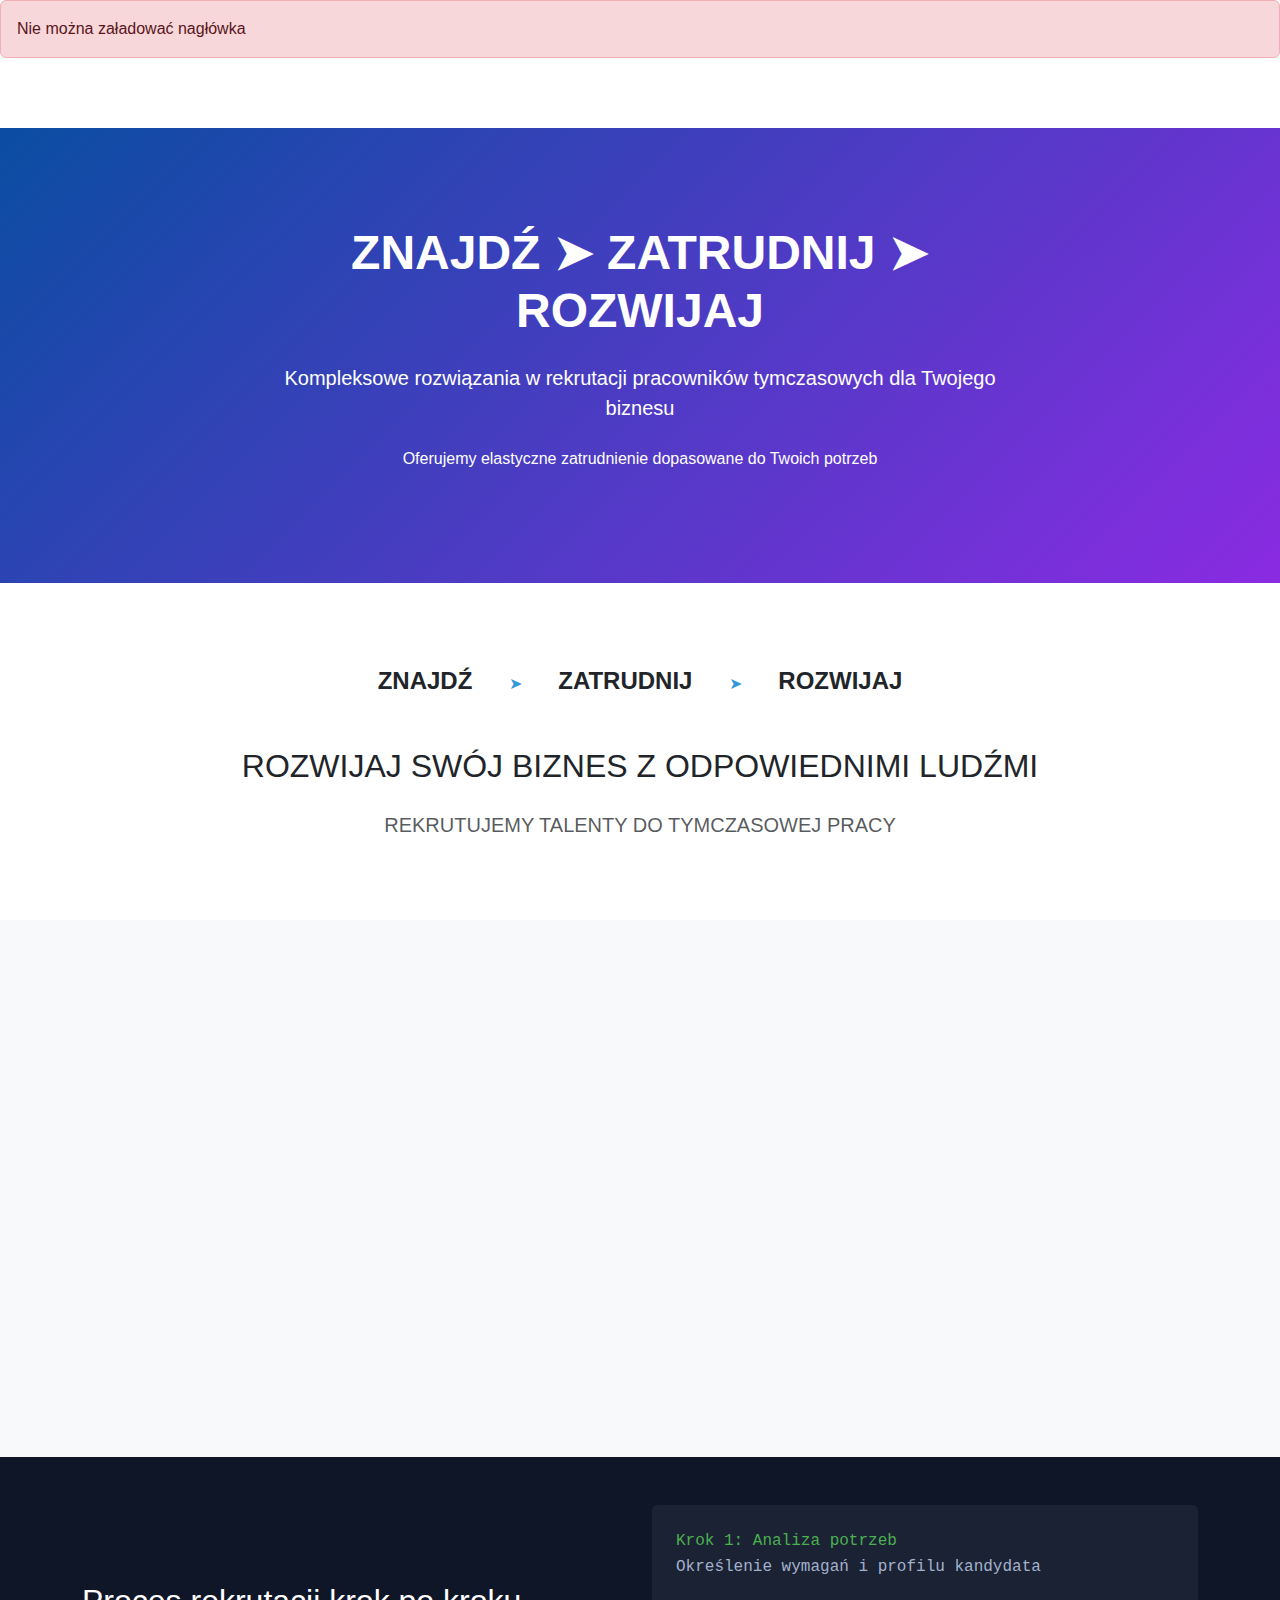
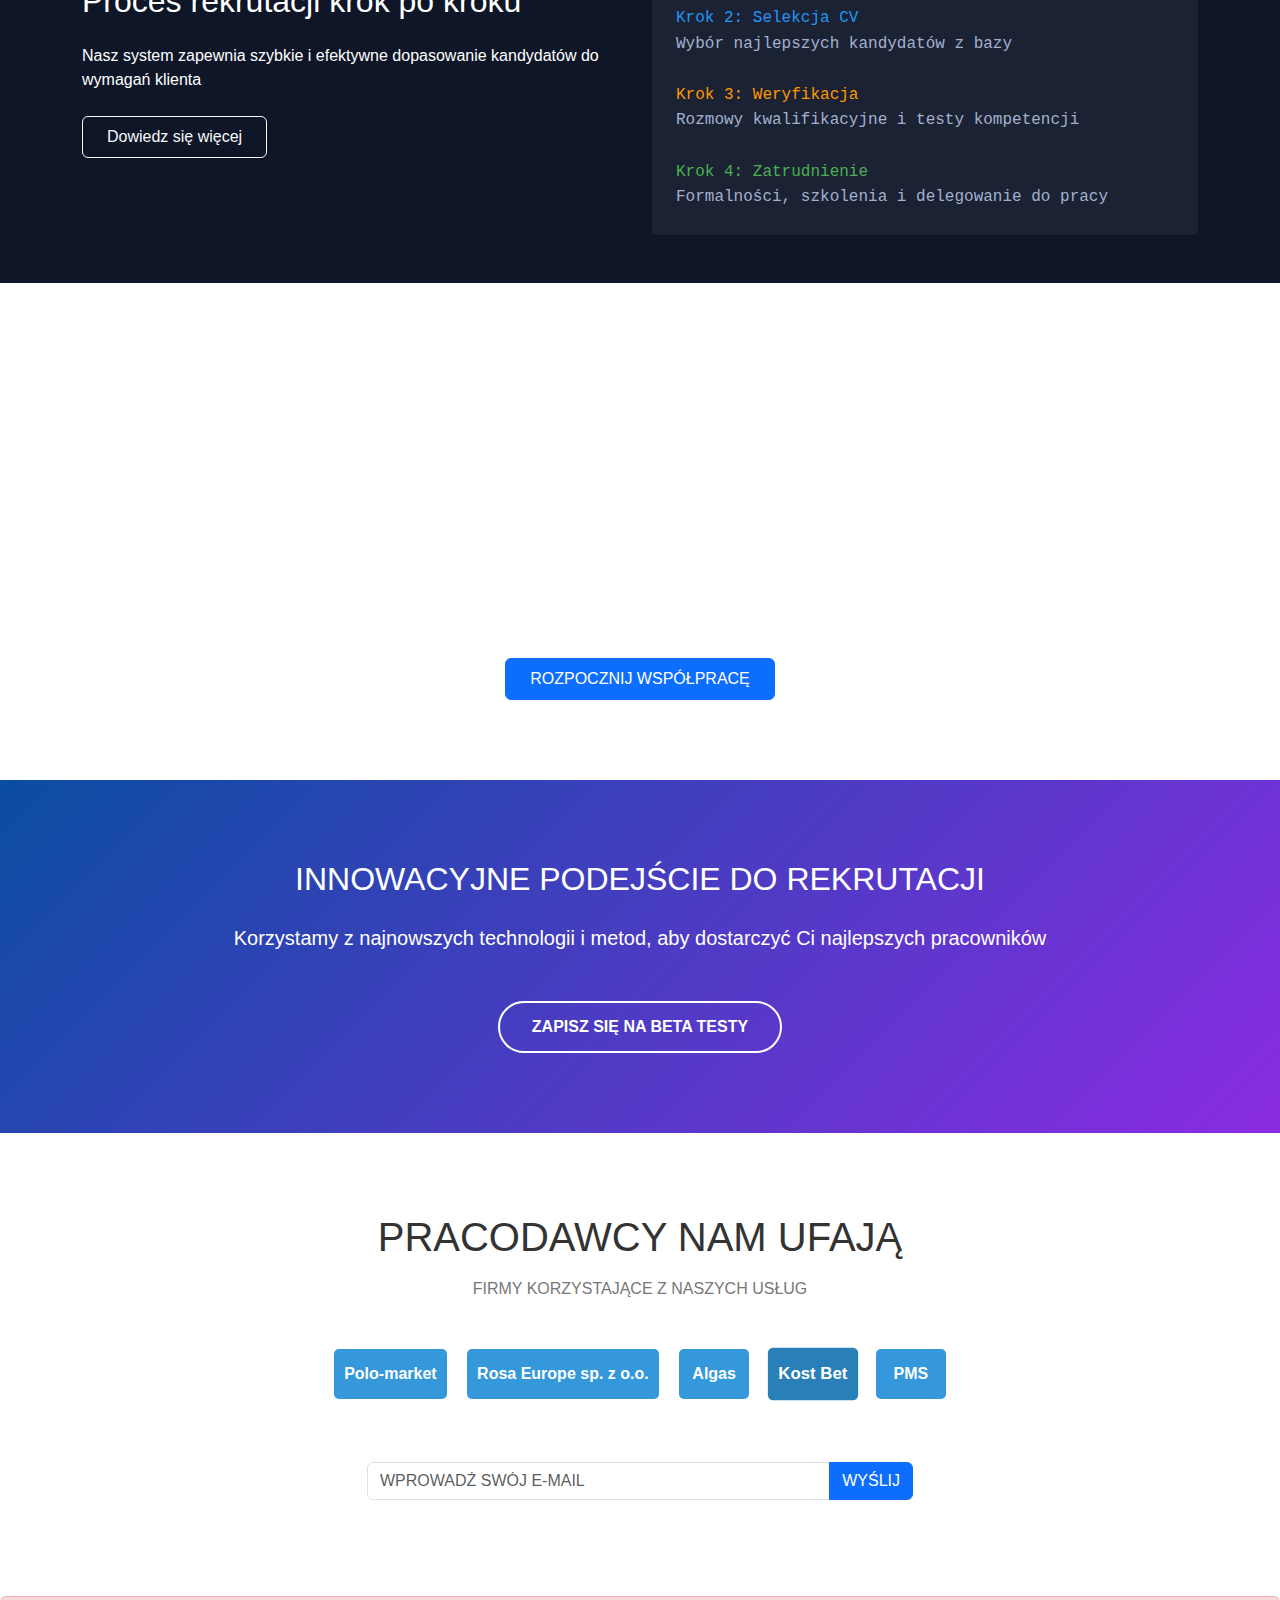
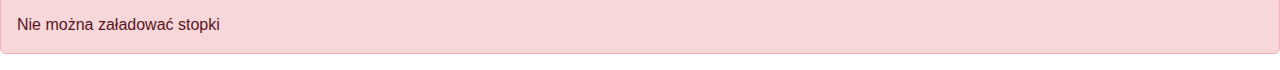
==== pages/index.html @ 502445dd "style changes" ====
<!DOCTYPE html>
<html lang="pl">
<head>
    <meta charset="UTF-8">
    <meta name="viewport" content="width=device-width, initial-scale=1.0">
    <title>JobFlex - Agencja Pracy Tymczasowej</title>
    <link href="https://cdnjs.cloudflare.com/ajax/libs/bootstrap/5.3.0/css/bootstrap.min.css" rel="stylesheet">
    <link rel="stylesheet" href="https://cdnjs.cloudflare.com/ajax/libs/font-awesome/6.4.0/css/all.min.css">
    <link rel="stylesheet" href="../assets/css/main.css">
    <link rel="stylesheet" href="../assets/css/navbar.css">
    <link rel="stylesheet" href="../assets/css/responsive.css">
</head>
<body>
<!-- Navbar - wczytywany z includes/header.html via JavaScript -->
<div id="header-placeholder"></div>

<!-- Hero Section -->
<section class="hero-section">
    <div class="hero-graphics">
        <!-- Graphics elements would be placed here -->
    </div>
    <div class="container hero-content">
        <div class="row justify-content-center">
            <div class="col-lg-8 text-center">
                <h1 class="hero-title" data-translate="hero_tytul">ZNAJDŹ ➤ ZATRUDNIJ ➤ ROZWIJAJ</h1>
                <p class="lead mb-4" data-translate="hero_opis_1">Kompleksowe rozwiązania w rekrutacji pracowników tymczasowych dla Twojego biznesu</p>
                <p data-translate="hero_opis_2">Oferujemy elastyczne zatrudnienie dopasowane do Twoich potrzeb</p>
            </div>
        </div>
    </div>
</section>

<!-- Process Section -->
<section class="process-section">
    <div class="container">
        <div class="process-steps">
            <span class="process-step" data-translate="process_znajdz">ZNAJDŹ</span>
            <span class="process-arrow">➤</span>
            <span class="process-step" data-translate="process_zatrudnij">ZATRUDNIJ</span>
            <span class="process-arrow">➤</span>
            <span class="process-step" data-translate="process_rozwijaj">ROZWIJAJ</span>
        </div>
        <h2 class="mt-5 mb-4" data-translate="process_tytul">ROZWIJAJ SWÓJ BIZNES Z ODPOWIEDNIMI LUDŹMI</h2>
        <p class="lead text-muted mb-0" data-translate="process_opis">REKRUTUJEMY TALENTY DO TYMCZASOWEJ PRACY</p>
    </div>
</section>

<!-- Services Section -->
<section class="services-section">
    <div class="container">
        <div class="row">
            <div class="col-md-4">
                <div class="service-card">
                    <div class="service-icon">
                        <i class="fas fa-search"></i>
                    </div>
                    <h3 class="service-title" data-translate="services_znajdz_tytul">ZNAJDŹ</h3>
                    <p data-translate="services_znajdz_opis">Niezależnie czy potrzebujesz pracownika na zastępstwo, do pracy sezonowej czy na szczyt produkcyjny - znajdziemy dla Ciebie najlepszych kandydatów spełniających Twoje wymagania.</p>
                </div>
            </div>
            <div class="col-md-4">
                <div class="service-card">
                    <div class="service-icon">
                        <i class="fas fa-users"></i>
                    </div>
                    <h3 class="service-title" data-translate="services_zatrudnij_tytul">ZATRUDNIJ</h3>
                    <p data-translate="services_zatrudnij_opis">Zajmujemy się całym procesem zatrudnienia - od rekrutacji przez weryfikację, po szkolenia i formalności. Zatrudniamy pracownika na nasz etat i delegujemy go do pracy u Ciebie.</p>
                </div>
            </div>
            <div class="col-md-4">
                <div class="service-card">
                    <div class="service-icon">
                        <i class="fas fa-chart-line"></i>
                    </div>
                    <h3 class="service-title" data-translate="services_rozwijaj_tytul">ROZWIJAJ</h3>
                    <p data-translate="services_rozwijaj_opis">Dzięki elastycznym formom zatrudnienia możesz sprawnie reagować na potrzeby rynku, rozwijać swój biznes bez dodatkowych obciążeń administracyjnych i kadrowych.</p>
                </div>
            </div>
        </div>
    </div>
</section>

<!-- Code Section -->
<section class="code-section">
    <div class="container">
        <div class="row align-items-center">
            <div class="col-lg-6">
                <h2 class="mb-4" data-translate="rekrutacja_tytul">Proces rekrutacji krok po kroku</h2>
                <p class="mb-4" data-translate="rekrutacja_opis">Nasz system zapewnia szybkie i efektywne dopasowanie kandydatów do wymagań klienta</p>
                <a href="#" class="btn btn-outline-light px-4 py-2" data-translate="rekrutacja_wiecej">Dowiedz się więcej</a>
            </div>
            <div class="col-lg-6">
                <div class="code-block">
                    <span class="code-green" data-translate="krok1_tytul">Krok 1: Analiza potrzeb</span><br>
                    <span data-translate="krok1_opis">Określenie wymagań i profilu kandydata</span><br><br>
                    <span class="code-blue" data-translate="krok2_tytul">Krok 2: Selekcja CV</span><br>
                    <span data-translate="krok2_opis">Wybór najlepszych kandydatów z bazy</span><br><br>
                    <span class="code-orange" data-translate="krok3_tytul">Krok 3: Weryfikacja</span><br>
                    <span data-translate="krok3_opis">Rozmowy kwalifikacyjne i testy kompetencji</span><br><br>
                    <span class="code-green" data-translate="krok4_tytul">Krok 4: Zatrudnienie</span><br>
                    <span data-translate="krok4_opis">Formalności, szkolenia i delegowanie do pracy</span>
                </div>
            </div>
        </div>
    </div>
</section>

<!-- Solutions Section -->
<section class="solutions-section">
    <div class="container">
        <div class="row">
            <div class="col-md-4">
                <div class="solution-card">
                    <div class="solution-icon">
                        <i class="fas fa-code"></i>
                    </div>
                    <h3 data-translate="produkcja_tytul">PRODUKCJA</h3>
                    <p data-translate="produkcja_opis">Pracownicy do linii produkcyjnych, montażu i pakowania</p>
                </div>
            </div>
            <div class="col-md-4">
                <div class="solution-card">
                    <div class="solution-icon">
                        <i class="fas fa-vial"></i>
                    </div>
                    <h3 data-translate="logistyka_tytul">LOGISTYKA</h3>
                    <p data-translate="logistyka_opis">Pracownicy magazynowi, operatorzy wózków i koordynatorzy</p>
                </div>
            </div>
            <div class="col-md-4">
                <div class="solution-card">
                    <div class="solution-icon">
                        <i class="fas fa-server"></i>
                    </div>
                    <h3 data-translate="administracja_tytul">ADMINISTRACJA</h3>
                    <p data-translate="administracja_opis">Pracownicy biurowi, asystenci i specjaliści obsługi klienta</p>
                </div>
            </div>
        </div>
        <div class="text-center mt-5">
            <a href="#" class="btn btn-primary px-4 py-2" data-translate="rozwijaj_wspolprace">ROZPOCZNIJ WSPÓŁPRACĘ</a>
        </div>
    </div>
</section>

<!-- CTA Section -->
<section class="cta-section">
    <div class="container">
        <h2 class="mb-4" data-translate="cta_tytul">INNOWACYJNE PODEJŚCIE DO REKRUTACJI</h2>
        <p class="lead mb-5" data-translate="cta_opis">Korzystamy z najnowszych technologii i metod, aby dostarczyć Ci najlepszych pracowników</p>
        <a href="#" class="btn cta-button" data-translate="cta_button">ZAPISZ SIĘ NA BETA TESTY</a>
    </div>
</section>

<!-- Trust Section -->
<section class="trust-section">
    <div class="container">
        <h2 class="trust-title" data-translate="trust_tytul">PRACODAWCY NAM UFAJĄ</h2>
        <p class="trust-subtitle" data-translate="trust_opis">FIRMY KORZYSTAJĄCE Z NASZYCH USŁUG</p>
        <div class="counter-container mb-5">
            <div class="counter-box">Polo-market</div>
            <div class="counter-box">Rosa Europe sp. z o.o.</div>
            <div class="counter-box">Algas</div>
            <div class="counter-box">Kost Bet</div>
            <div class="counter-box">PMS</div>
        </div>
        <div class="row">
            <div class="col-md-6 mx-auto">
                <form>
                    <div class="input-group mb-3">
                        <input type="email" class="form-control" placeholder="WPROWADŹ SWÓJ E-MAIL" data-translate="trust_email_placeholder" required>
                        <button class="btn btn-primary" type="submit" data-translate="trust_button">WYŚLIJ</button>
                    </div>
                </form>
            </div>
        </div>
    </div>
</section>

<!-- Footer - wczytywany z includes/footer.html via JavaScript -->
<div id="footer-placeholder"></div>

<!-- Skrypty - WAŻNA KOLEJNOŚĆ! -->
<script src="https://cdnjs.cloudflare.com/ajax/libs/bootstrap/5.3.0/js/bootstrap.bundle.min.js"></script>
<script src="../assets/js/translations.js"></script>
<script src="../assets/js/language-manager.js"></script>
<script src="../assets/js/animations.js"></script>

<script>
    document.addEventListener('DOMContentLoaded', function() {
        // Ładowanie nagłówka
        fetch('includes/header.html')
            .then(response => {
                if (!response.ok) {
                    throw new Error(`HTTP error! Status: ${response.status}`);
                }
                return response.text();
            })
            .then(html => {
                document.getElementById('header-placeholder').innerHTML = html;
            })
            .catch(error => {
                console.error('Error loading header:', error);
                document.getElementById('header-placeholder').innerHTML = '<div class="alert alert-danger">Nie można załadować nagłówka</div>';
            });

        // Ładowanie stopki
        fetch('includes/footer.html')
            .then(response => {
                if (!response.ok) {
                    throw new Error(`HTTP error! Status: ${response.status}`);
                }
                return response.text();
            })
            .then(html => {
                document.getElementById('footer-placeholder').innerHTML = html;
            })
            .catch(error => {
                console.error('Error loading footer:', error);
                document.getElementById('footer-placeholder').innerHTML = '<div class="alert alert-danger">Nie można załadować stopki</div>';
            });
    });
</script>
</body>
</html>
---- assets/css/main.css ----
/*
 * Main CSS File for JobFlex
 * Contains general styling and section-specific styles
 */

body {
    font-family: 'Segoe UI', Tahoma, Geneva, Verdana, sans-serif;
}

/* Hero Section */
.hero-section {
    background: linear-gradient(135deg, #0a4da2 0%, #8a2be2 100%);
    padding: 6rem 0;
    color: white;
    position: relative;
    overflow: hidden;
    margin-top: 70px;
}

.hero-graphics {
    position: absolute;
    width: 100%;
    height: 100%;
    top: 0;
    left: 0;
    z-index: 0;
    opacity: 0.2;
}

.hero-content {
    position: relative;
    z-index: 1;
}

.hero-title {
    font-size: 2.5rem;
    font-weight: 700;
    margin-bottom: 1.5rem;
}

/* Process Section */
.process-section {
    text-align: center;
    padding: 5rem 0;
}

.process-step {
    display: inline-block;
    font-size: 1.5rem;
    font-weight: 600;
    margin: 0 1rem;
}

.process-arrow {
    color: #3498db;
    margin: 0 1rem;
}

/* Services Section */
.services-section {
    padding: 5rem 0;
    background-color: #f8f9fa;
}

.service-card {
    text-align: center;
    padding: 2rem;
    margin-bottom: 2rem;
    transition: transform 0.3s;
    height: 100%;
}

.service-card:hover {
    transform: translateY(-10px);
}

.service-icon {
    color: #3498db;
    font-size: 3rem;
    margin-bottom: 1.5rem;
}

.service-title {
    font-weight: 600;
    margin-bottom: 1rem;
    color: #333;
}

/* Code Section */
.code-section {
    background-color: #0e1628;
    color: white;
    padding: 3rem 0;
}

.code-block {
    background-color: #1a2234;
    border-radius: 5px;
    padding: 1.5rem;
    font-family: monospace;
    line-height: 1.6;
    color: #a4b1cd;
}

.code-green {
    color: #4caf50;
}

.code-blue {
    color: #2196f3;
}

.code-orange {
    color: #ff9800;
}

/* Solutions Section */
.solutions-section {
    padding: 5rem 0;
}

.solution-card {
    text-align: center;
    padding: 2rem;
    border: 1px solid #e1e1e1;
    border-radius: 5px;
    height: 100%;
}

.solution-icon {
    font-size: 2.5rem;
    color: #3498db;
    margin-bottom: 1rem;
}

/* CTA Section */
.cta-section {
    background: linear-gradient(135deg, #0a4da2 0%, #8a2be2 100%);
    color: white;
    padding: 5rem 0;
    text-align: center;
}

.cta-button {
    background-color: transparent;
    border: 2px solid white;
    color: white;
    padding: 0.75rem 2rem;
    border-radius: 50px;
    font-weight: 600;
    transition: all 0.3s;
}

.cta-button:hover {
    background-color: white;
    color: #8a2be2;
}

/* Trust Section */
.trust-section {
    padding: 5rem 0;
    text-align: center;
}

.trust-title {
    font-size: 2.5rem;
    margin-bottom: 1rem;
    color: #333;
}

.trust-subtitle {
    color: #777;
    margin-bottom: 3rem;
}

.counter-box {
    display: inline-block;
    min-width: 70px;
    height: 50px;
    background-color: #3498db;
    color: white;
    font-weight: 700;
    font-size: 1rem;
    line-height: 50px;
    margin: 0 0.5rem 0.5rem;
    border-radius: 5px;
    transition: transform 0.3s;
    padding: 0 10px;
    overflow: hidden;
    text-overflow: ellipsis;
    white-space: nowrap;
}

/* Subscribe Section */
.subscribe-section {
    background-color: #0e1628;
    color: white;
    padding: 3rem 0;
}

.newsletter-form input {
    border-radius: 0;
    border-top-left-radius: 4px;
    border-bottom-left-radius: 4px;
}

.newsletter-form button {
    border-radius: 0;
    border-top-right-radius: 4px;
    border-bottom-right-radius: 4px;
    background-color: #3498db;
    border-color: #3498db;
}
---- assets/css/navbar.css ----
/* Flagi językowe */
.language-selector {
    margin-left: 15px;
}

.language-selector .dropdown-toggle {
    color: white;
}

.language-selector .dropdown-toggle::after {
    color: rgba(255, 255, 255, 0.7);
    margin-left: 5px;
}

.language-selector .dropdown-menu {
    min-width: 140px;
    background-color: #0e1628;
    border: 1px solid rgba(255, 255, 255, 0.1);
}

.language-selector .dropdown-item {
    color: rgba(255, 255, 255, 0.8);
    padding: 0.5rem 1rem;
}

.language-selector .dropdown-item:hover {
    background-color: rgba(255, 255, 255, 0.1);
    color: white;
}

.language-selector .dropdown-toggle img {
    border: 1px solid rgba(255, 255, 255, 0.3);
    box-shadow: 0 0 5px rgba(0, 0, 0, 0.3);
    transition: transform 0.2s;
}

.language-selector .dropdown-toggle:hover img {
    transform: scale(1.1);
}/*
 * Navbar CSS for JobFlex
 * Contains all styles for the navigation bar
 */

.navbar {
    padding: 1rem 2rem;
    background-color: rgba(14, 22, 40, 0.95) !important;
    transition: padding 0.3s;
}

.navbar-brand {
    font-weight: 700;
    letter-spacing: 2px;
    font-size: 1.5rem;
    color: white !important;
}

.nav-link {
    color: rgba(255, 255, 255, 0.8) !important;
    margin: 0 0.5rem;
    transition: color 0.3s;
}

.nav-link:hover {
    color: white !important;
}

.active-link {
    color: white !important;
    border-bottom: 2px solid #3498db;
}

/* Footer styles - related to navigation */
.footer {
    background-color: #0a1020;
    color: rgba(255, 255, 255, 0.7);
    padding: 2rem 0;
}

.footer-link {
    color: rgba(255, 255, 255, 0.7);
    text-decoration: none;
    margin: 0 1rem;
    transition: color 0.3s;
}

.footer-link:hover {
    color: white;
}

.social-icon {
    color: rgba(255, 255, 255, 0.7);
    font-size: 1.2rem;
    margin: 0 0.5rem;
    transition: color 0.3s;
}

.social-icon:hover {
    color: white;
}
---- assets/css/responsive.css ----
/*
 * Responsive CSS for JobFlex
 * Media queries for different screen sizes
 */

/* Extra small devices (phones, 576px and down) */
@media (max-width: 576px) {
    .hero-title {
        font-size: 1.8rem;
    }

    .process-step {
        font-size: 1.2rem;
        margin: 0 0.5rem;
    }

    .process-arrow {
        margin: 0 0.2rem;
    }

    .service-card, .solution-card {
        margin-bottom: 1.5rem;
    }

    .footer-link {
        margin: 0 0.5rem;
        font-size: 0.9rem;
    }
}

/* Small devices (landscape phones, 576px and up) */
@media (min-width: 576px) and (max-width: 767.98px) {
    .hero-title {
        font-size: 2rem;
    }

    .service-card, .solution-card {
        margin-bottom: 1.5rem;
    }
}

/* Medium devices (tablets, 768px and up) */
@media (min-width: 768px) and (max-width: 991.98px) {
    .service-icon {
        font-size: 2.5rem;
    }

    .solution-icon {
        font-size: 2rem;
    }
}

/* Large devices (desktops, 992px and up) */
@media (min-width: 992px) and (max-width: 1199.98px) {
    /* Styles for large devices */
}

/* Extra large devices (large desktops, 1200px and up) */
@media (min-width: 1200px) {
    .container {
        max-width: 1140px;
    }

    .hero-title {
        font-size: 3rem;
    }
}
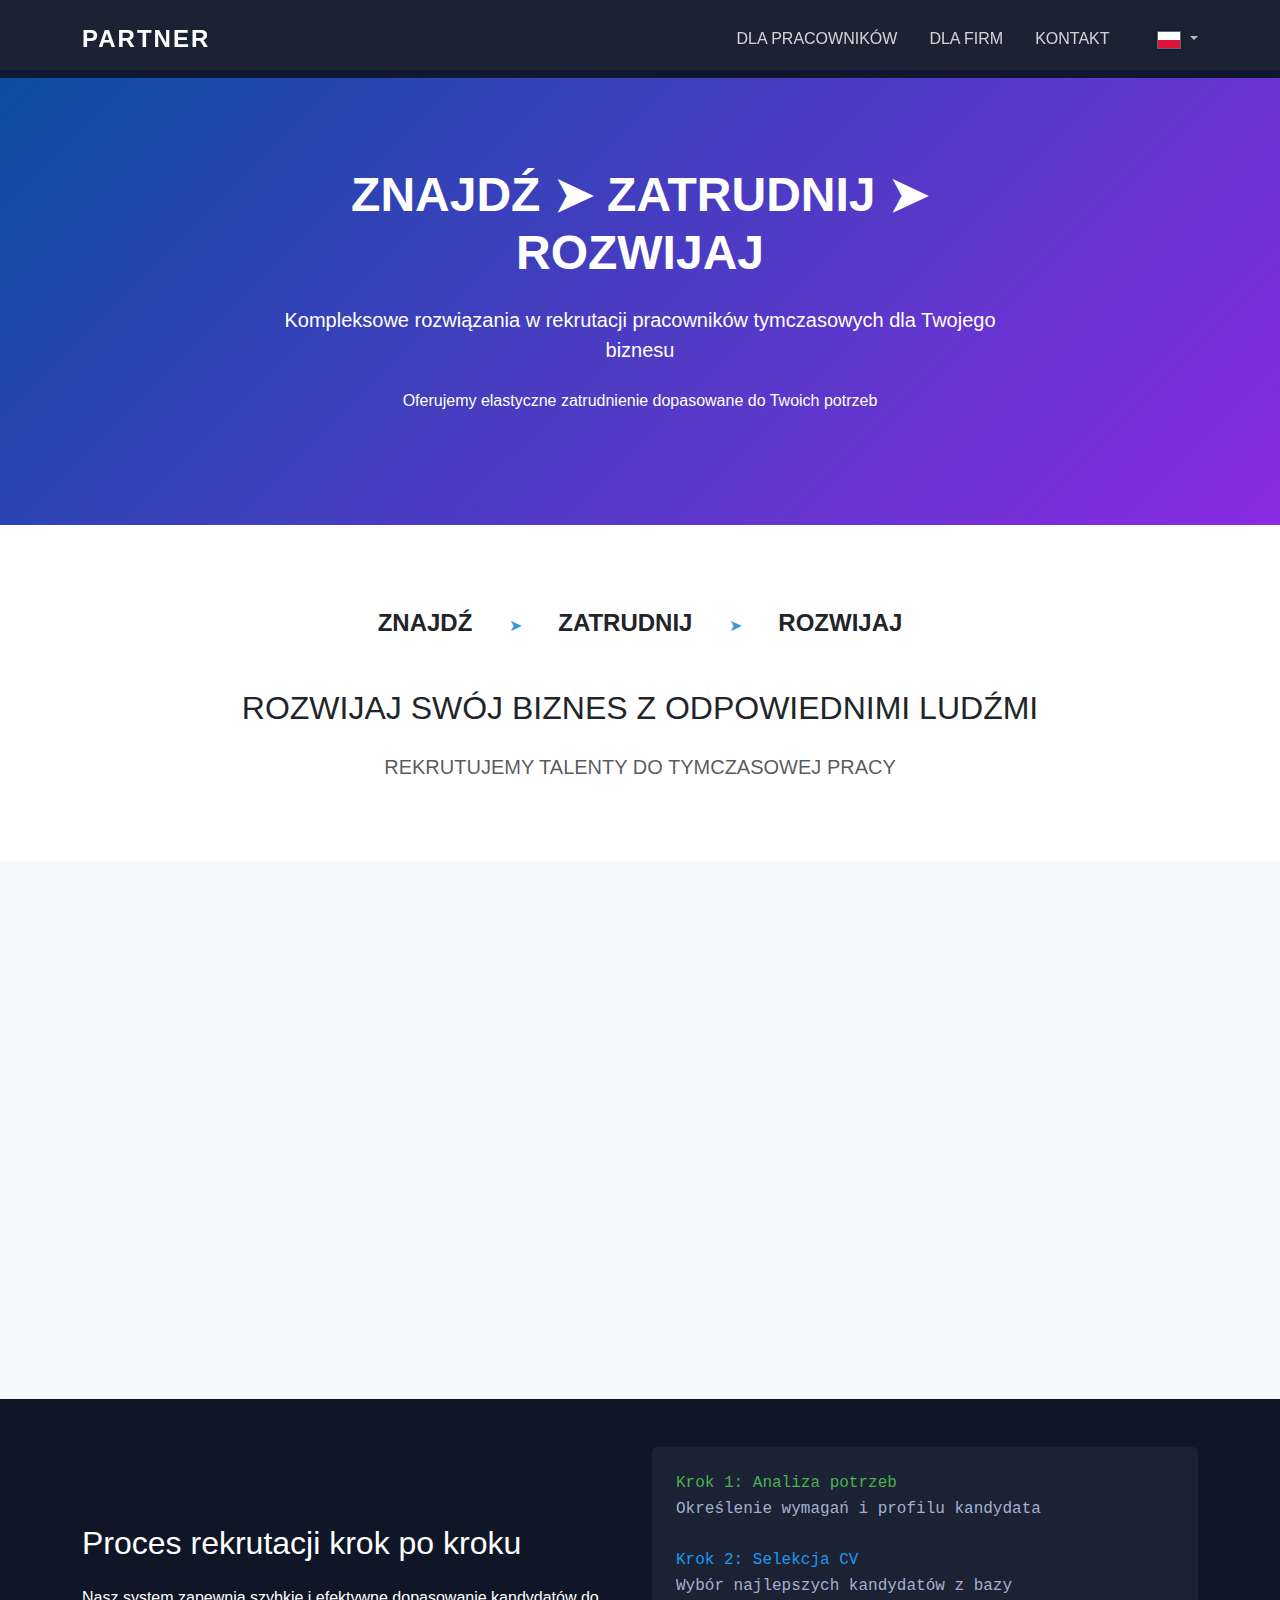
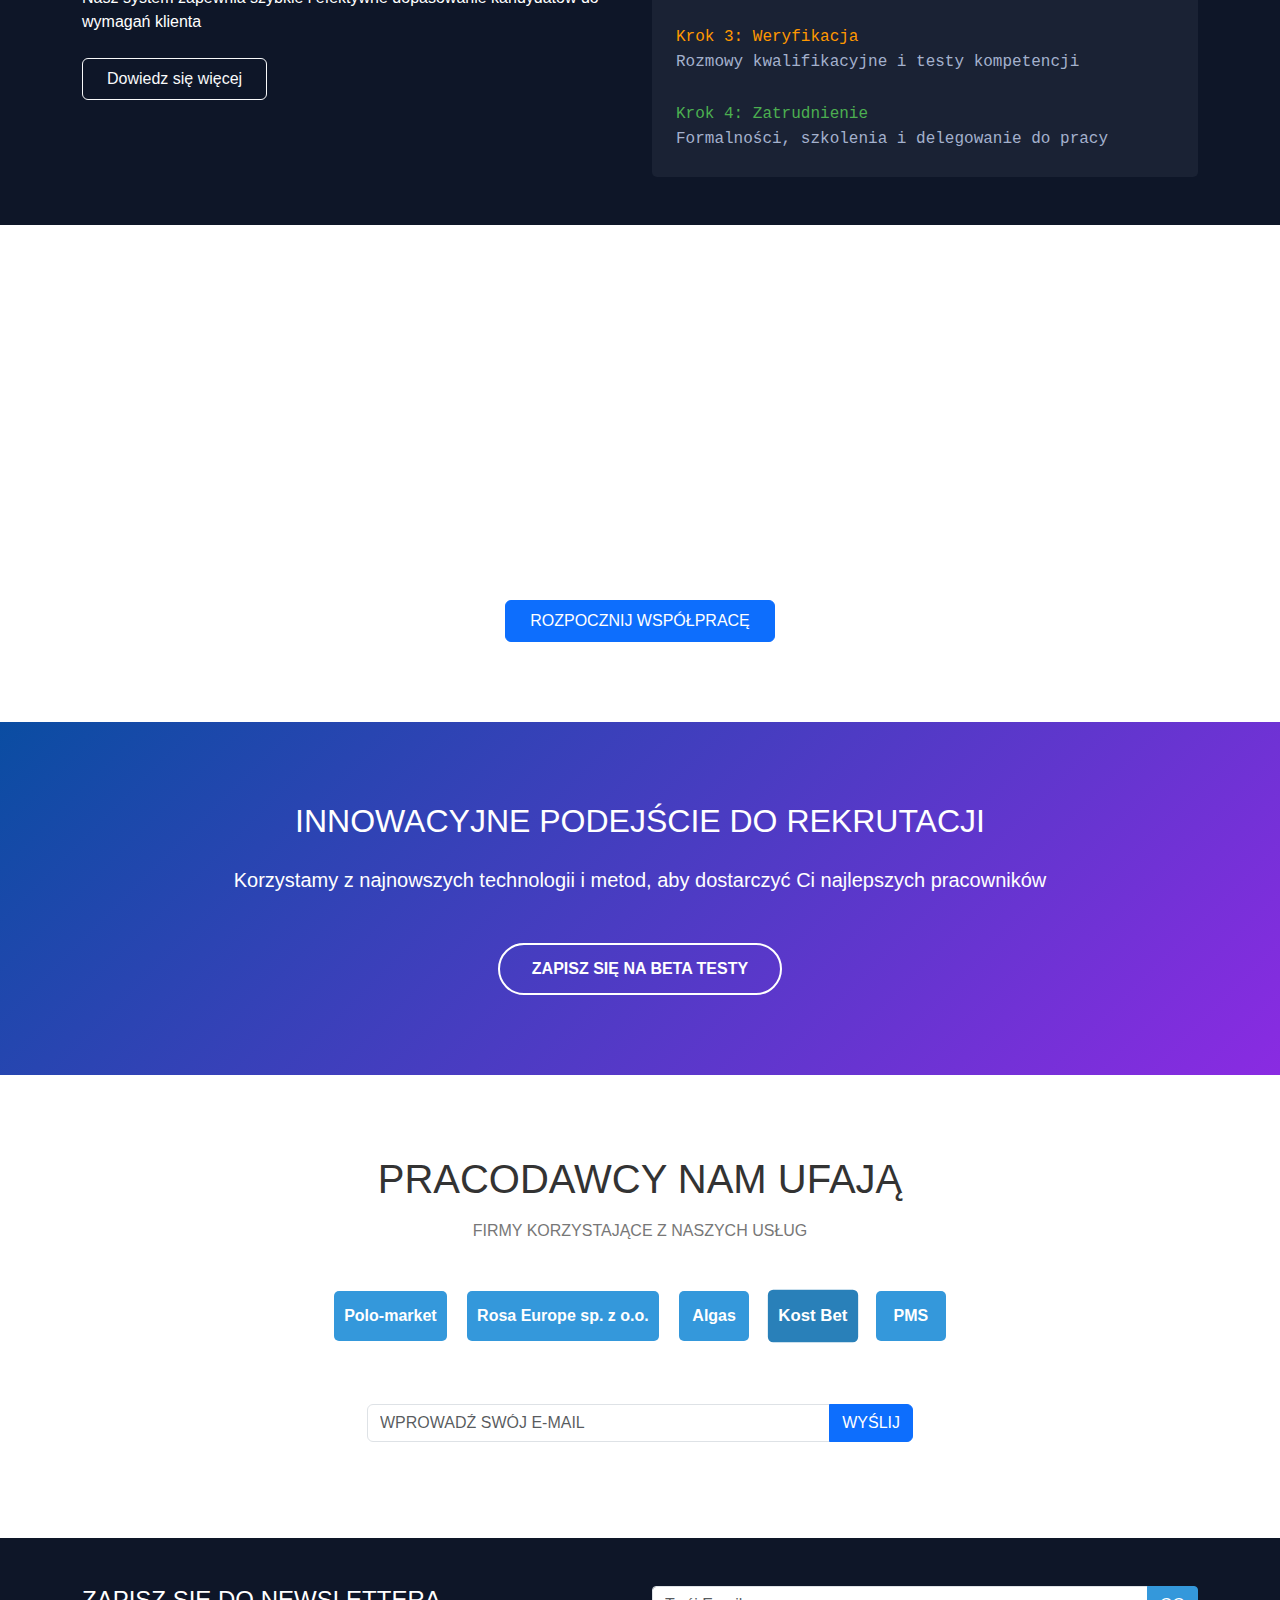
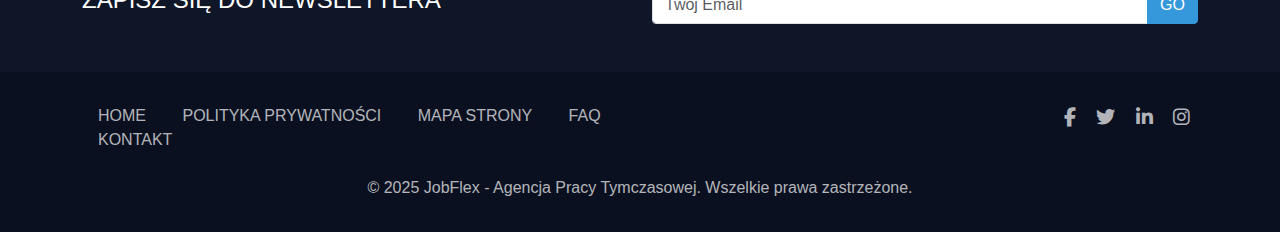
==== commit 0cad1751: "hrefs" ====
--- a/pages/index.html
+++ b/pages/index.html
@@ -189,7 +189,7 @@
 <script>
     document.addEventListener('DOMContentLoaded', function() {
         // Ładowanie nagłówka
-        fetch('includes/header.html')
+        fetch('../includes/header.html')
             .then(response => {
                 if (!response.ok) {
                     throw new Error(`HTTP error! Status: ${response.status}`);
@@ -198,6 +198,13 @@
             })
             .then(html => {
                 document.getElementById('header-placeholder').innerHTML = html;
+
+                // Initialize language system after header loads
+                if (typeof LanguageManager !== 'undefined') {
+                    setTimeout(() => {
+                        LanguageManager.init();
+                    }, 100);
+                }
             })
             .catch(error => {
                 console.error('Error loading header:', error);
@@ -205,7 +212,7 @@
             });
 
         // Ładowanie stopki
-        fetch('includes/footer.html')
+        fetch('../includes/footer.html')
             .then(response => {
                 if (!response.ok) {
                     throw new Error(`HTTP error! Status: ${response.status}`);
@@ -214,6 +221,16 @@
             })
             .then(html => {
                 document.getElementById('footer-placeholder').innerHTML = html;
+
+                // Popraw ścieżki w linkach stopki dla podstrony
+                document.querySelectorAll('.footer-link').forEach(link => {
+                    const href = link.getAttribute('href');
+                    if (href && href.startsWith('pages/')) {
+                        link.setAttribute('href', href.replace('pages/', ''));
+                    } else if (href === 'index.html') {
+                        link.setAttribute('href', 'index.html'); // Already in pages directory
+                    }
+                });
             })
             .catch(error => {
                 console.error('Error loading footer:', error);
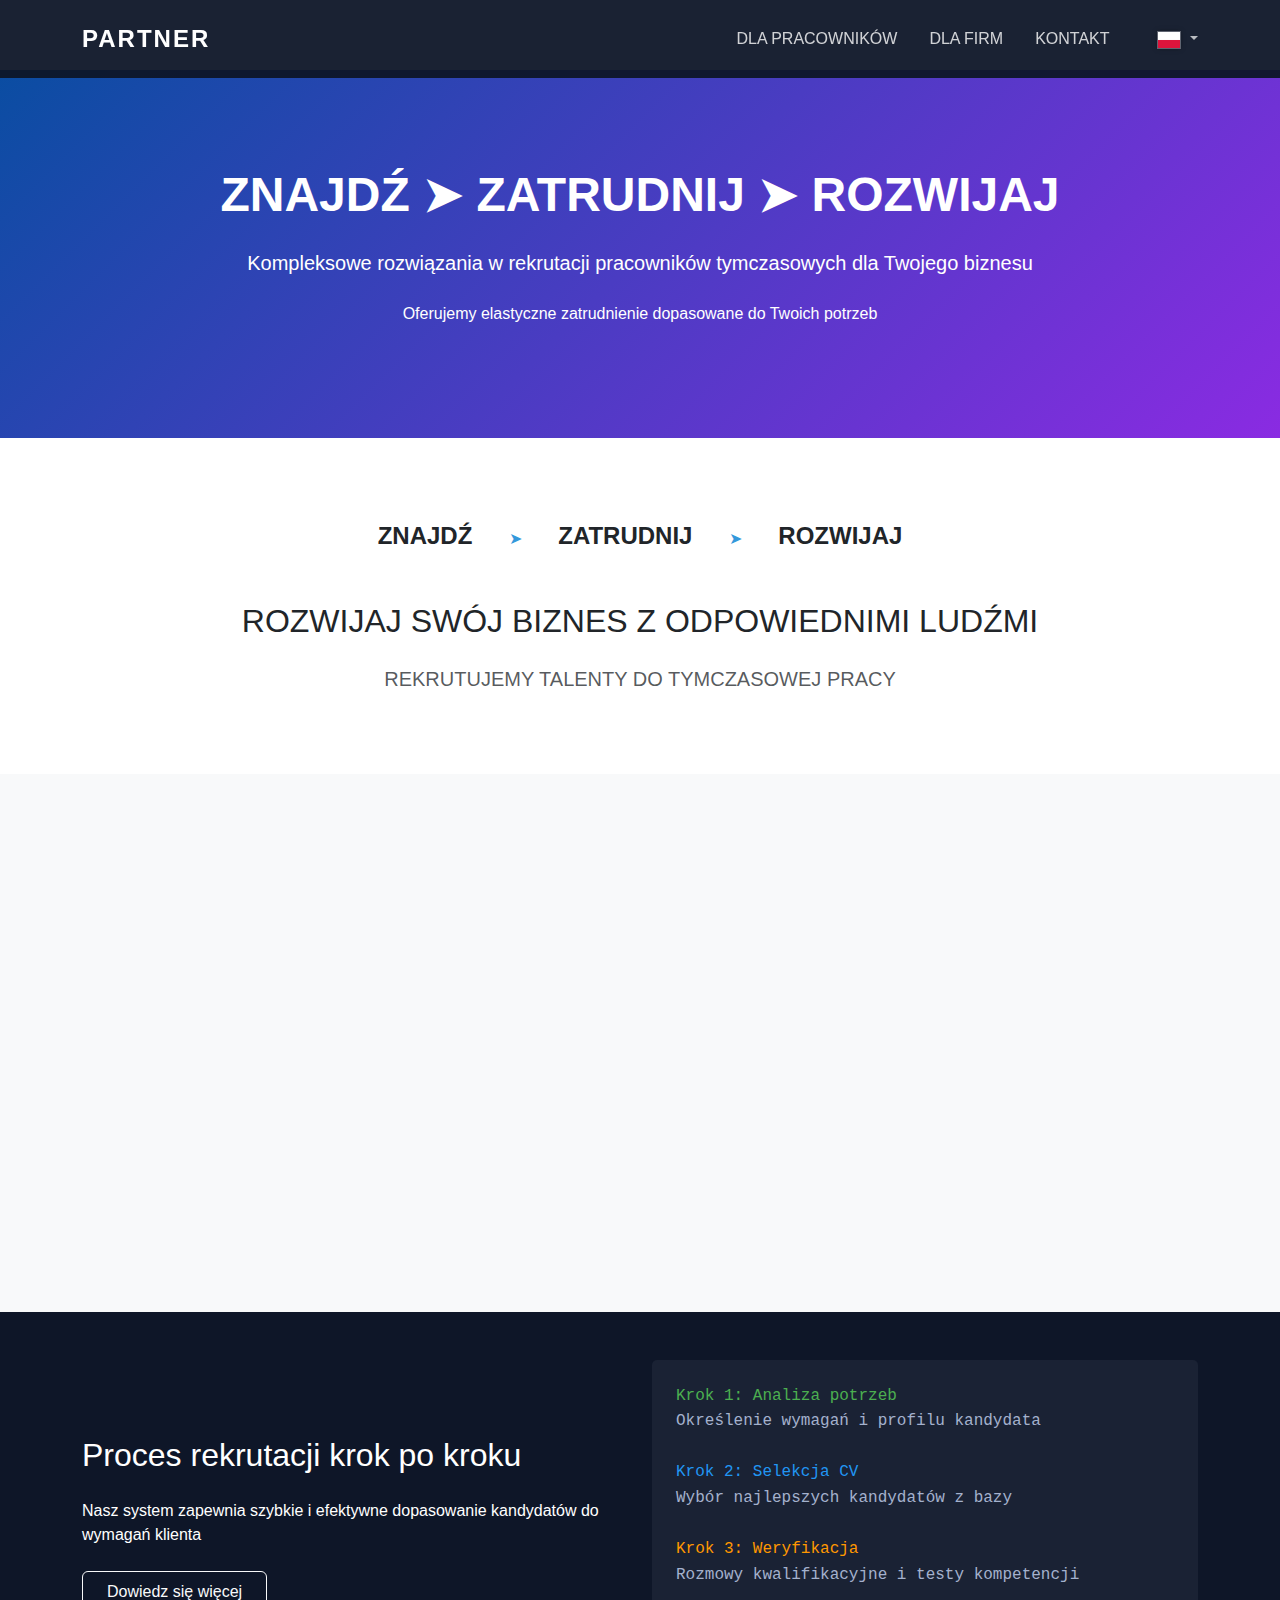
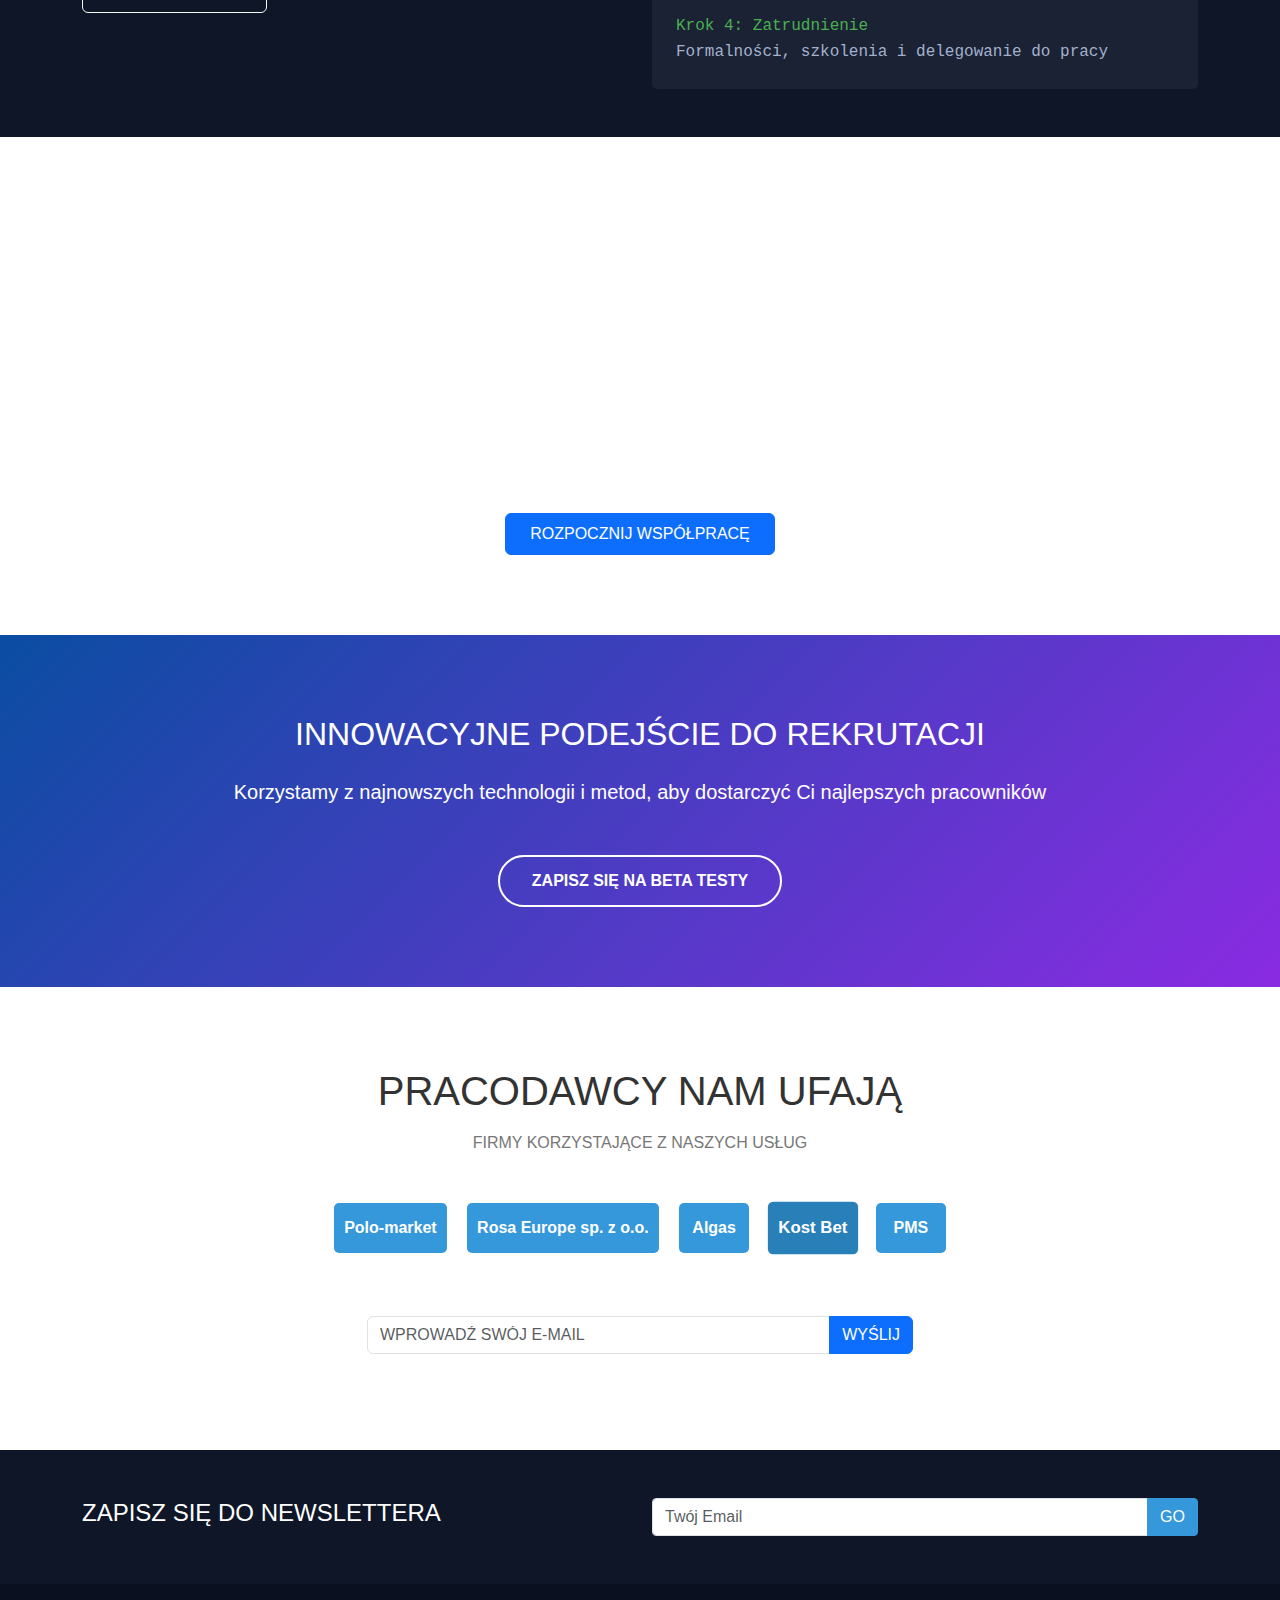
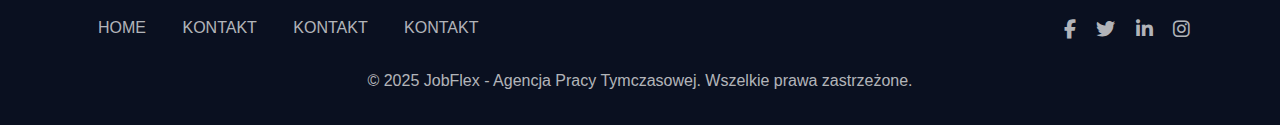
==== commit b670f5e3: "Footer, map in kontakt.html" ====
--- a/pages/index.html
+++ b/pages/index.html
@@ -21,7 +21,7 @@
     </div>
     <div class="container hero-content">
         <div class="row justify-content-center">
-            <div class="col-lg-8 text-center">
+            <div class="col-lg-10 text-center">
                 <h1 class="hero-title" data-translate="hero_tytul">ZNAJDŹ ➤ ZATRUDNIJ ➤ ROZWIJAJ</h1>
                 <p class="lead mb-4" data-translate="hero_opis_1">Kompleksowe rozwiązania w rekrutacji pracowników tymczasowych dla Twojego biznesu</p>
                 <p data-translate="hero_opis_2">Oferujemy elastyczne zatrudnienie dopasowane do Twoich potrzeb</p>
@@ -187,8 +187,9 @@
 <script src="../assets/js/animations.js"></script>
 
 <script>
+    // Script to load header and footer components
     document.addEventListener('DOMContentLoaded', function() {
-        // Ładowanie nagłówka
+        // Correct path to includes directory
         fetch('../includes/header.html')
             .then(response => {
                 if (!response.ok) {
@@ -211,7 +212,7 @@
                 document.getElementById('header-placeholder').innerHTML = '<div class="alert alert-danger">Nie można załadować nagłówka</div>';
             });
 
-        // Ładowanie stopki
+        // Correct path to includes directory
         fetch('../includes/footer.html')
             .then(response => {
                 if (!response.ok) {
@@ -221,16 +222,6 @@
             })
             .then(html => {
                 document.getElementById('footer-placeholder').innerHTML = html;
-
-                // Popraw ścieżki w linkach stopki dla podstrony
-                document.querySelectorAll('.footer-link').forEach(link => {
-                    const href = link.getAttribute('href');
-                    if (href && href.startsWith('pages/')) {
-                        link.setAttribute('href', href.replace('pages/', ''));
-                    } else if (href === 'index.html') {
-                        link.setAttribute('href', 'index.html'); // Already in pages directory
-                    }
-                });
             })
             .catch(error => {
                 console.error('Error loading footer:', error);
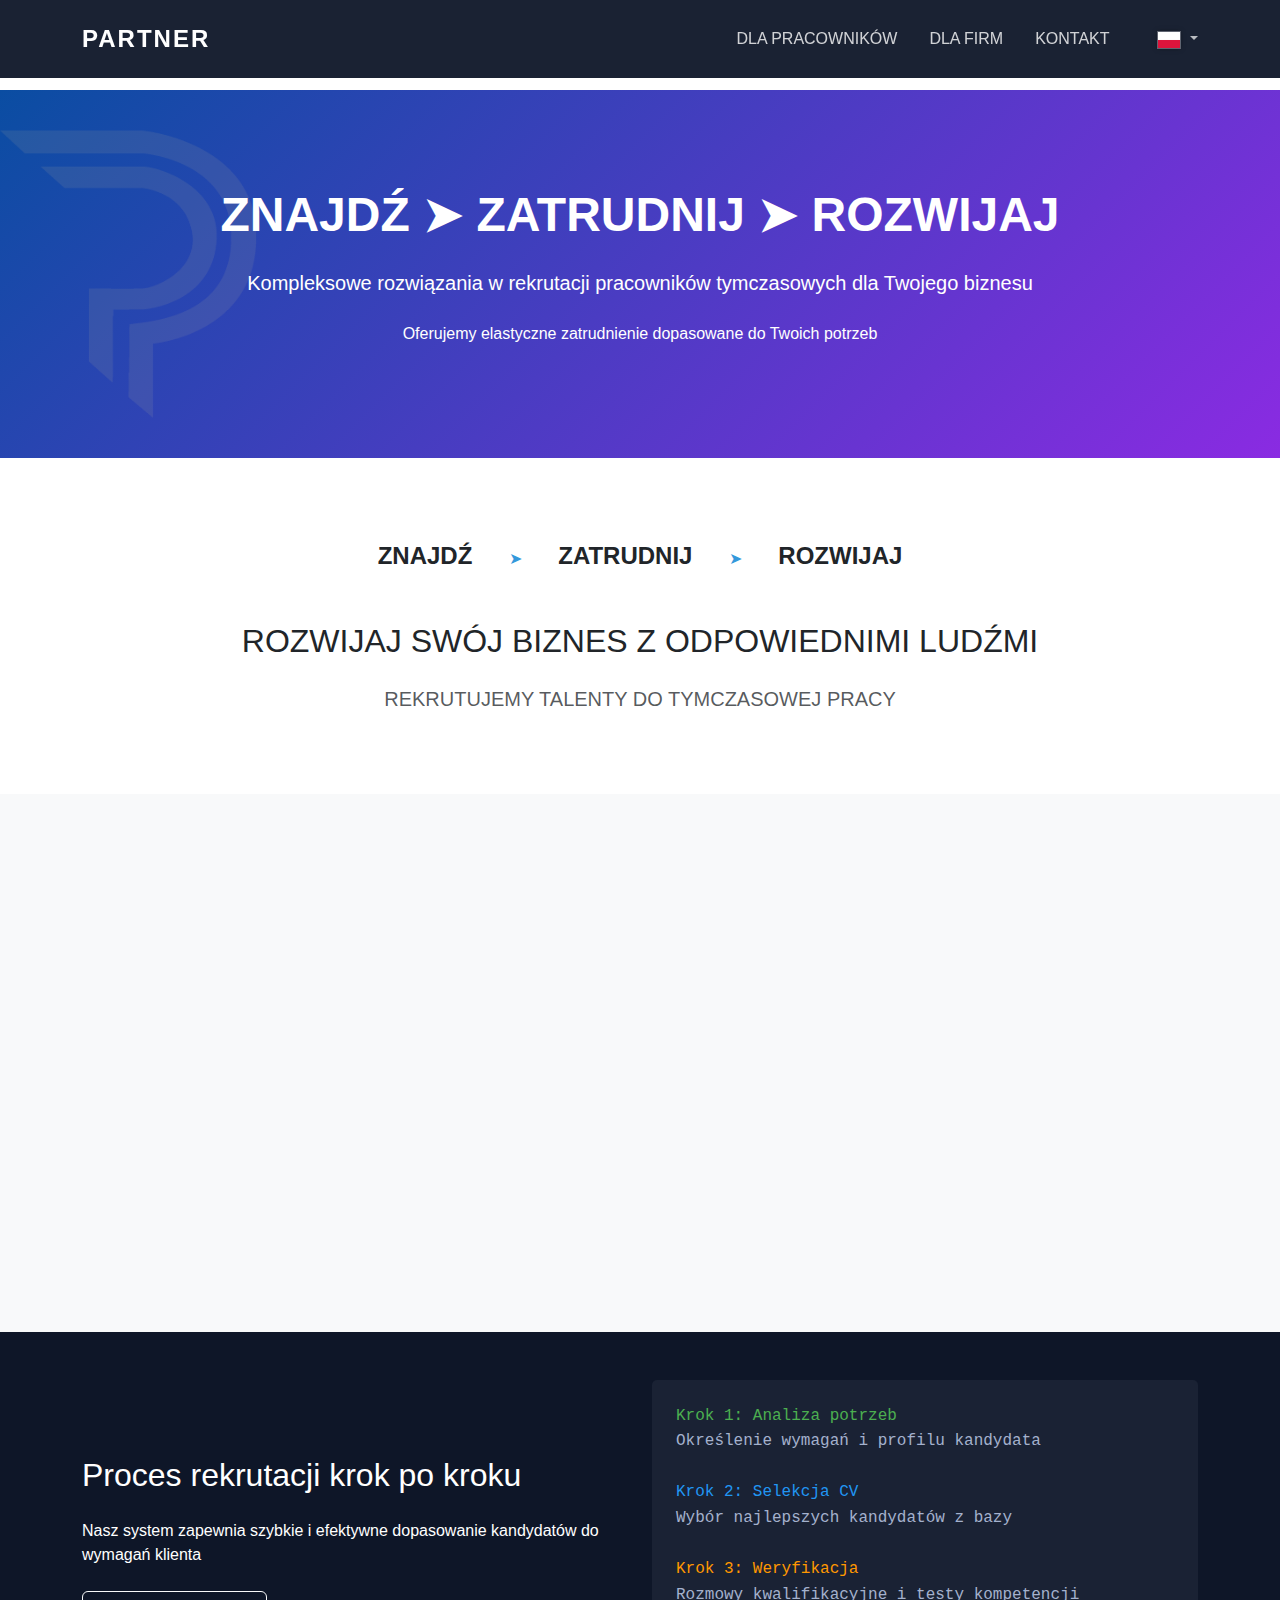
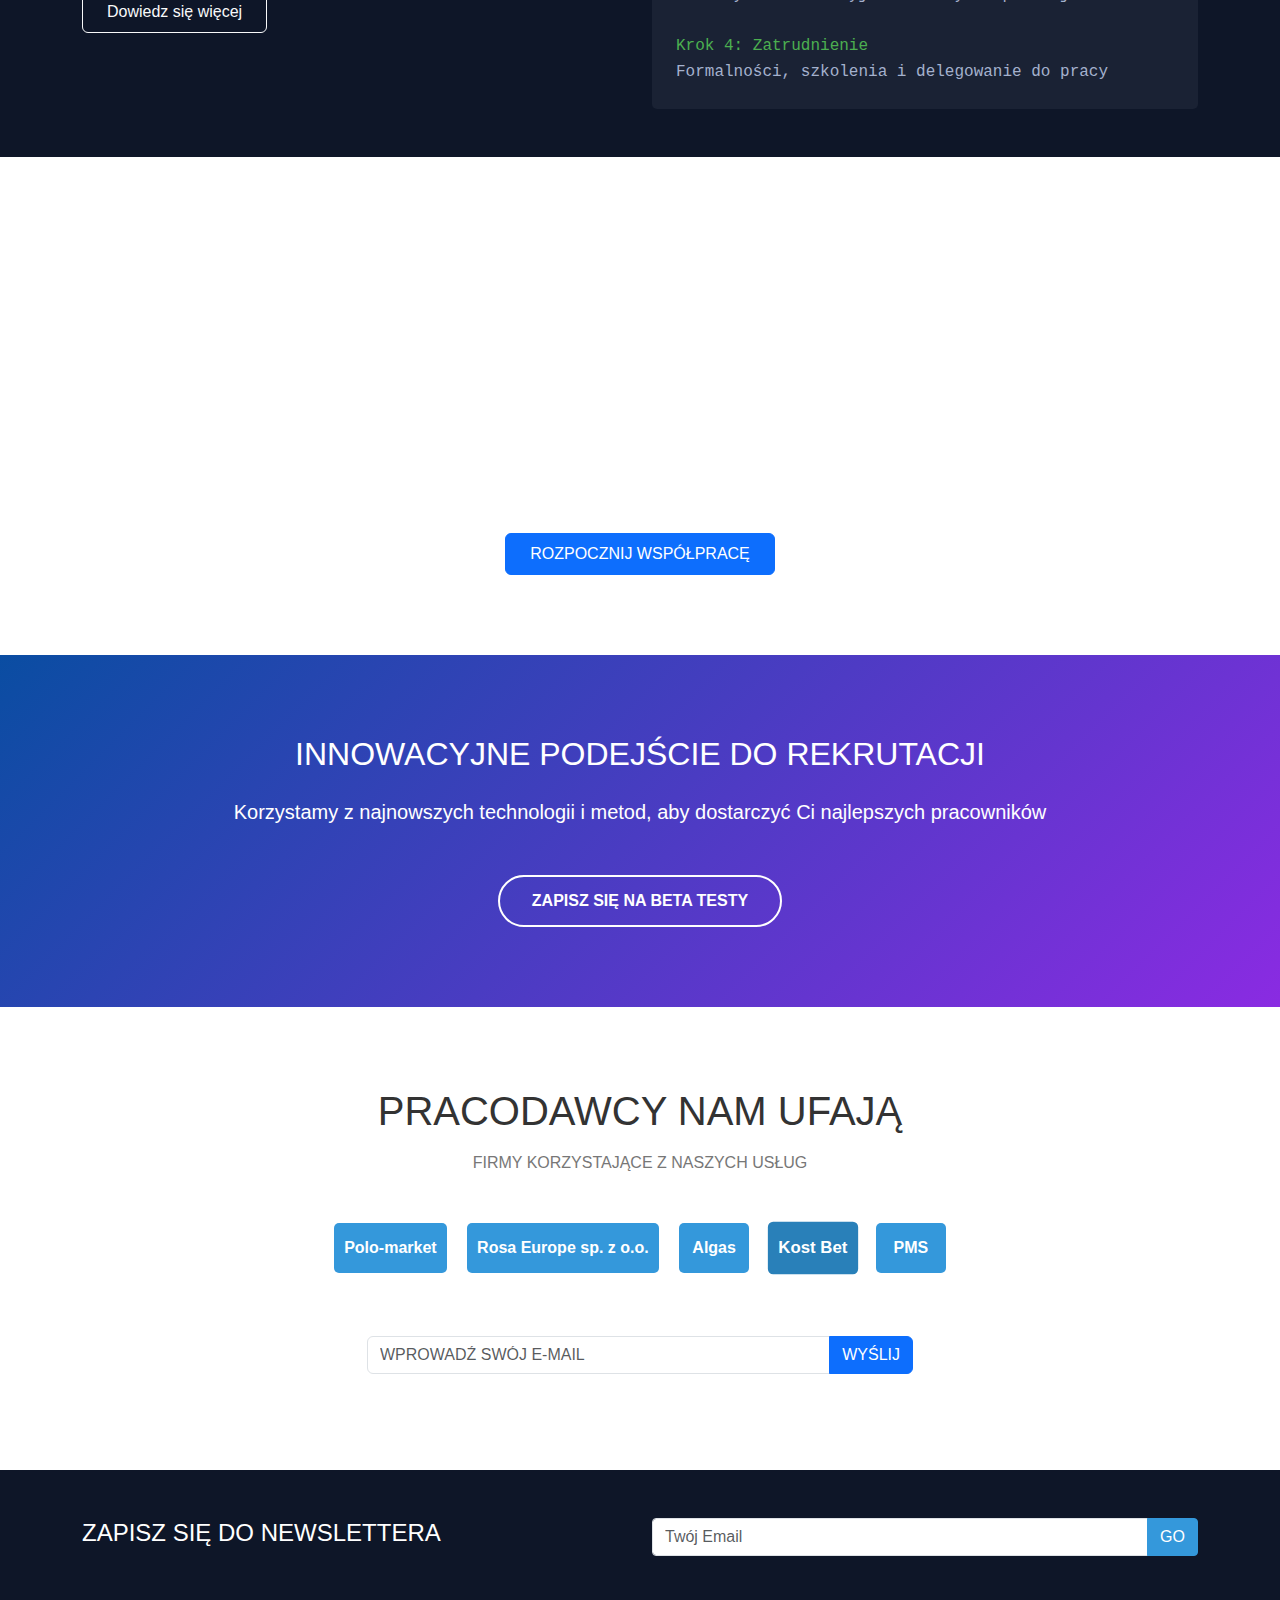
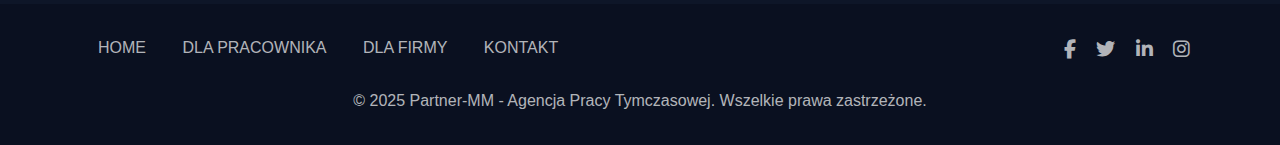
==== commit 15576926: "multi languages system" ====
--- a/pages/index.html
+++ b/pages/index.html
@@ -3,7 +3,7 @@
 <head>
     <meta charset="UTF-8">
     <meta name="viewport" content="width=device-width, initial-scale=1.0">
-    <title>JobFlex - Agencja Pracy Tymczasowej</title>
+    <title>Partner-MM - Agencja Pracy Tymczasowej</title>
     <link href="https://cdnjs.cloudflare.com/ajax/libs/bootstrap/5.3.0/css/bootstrap.min.css" rel="stylesheet">
     <link rel="stylesheet" href="https://cdnjs.cloudflare.com/ajax/libs/font-awesome/6.4.0/css/all.min.css">
     <link rel="stylesheet" href="../assets/css/main.css">
@@ -14,10 +14,9 @@
 <!-- Navbar - wczytywany z includes/header.html via JavaScript -->
 <div id="header-placeholder"></div>
 
-<!-- Hero Section -->
 <section class="hero-section">
     <div class="hero-graphics">
-        <!-- Graphics elements would be placed here -->
+        <img src="../assets/images/services/logo.png" alt="Company Logo" class="hero-logo">
     </div>
     <div class="container hero-content">
         <div class="row justify-content-center">
@@ -29,7 +28,6 @@
         </div>
     </div>
 </section>
-
 <!-- Process Section -->
 <section class="process-section">
     <div class="container">
--- a/assets/css/main.css
+++ b/assets/css/main.css
@@ -3,10 +3,67 @@
  * Contains general styling and section-specific styles
  */
 
+.hero-logo {
+    position: absolute;
+    left: 0;
+    top: 50%;
+    transform: translateY(-50%);
+    height: 80%;
+    width: auto;
+    opacity: 0.8;
+    z-index: 0;
+    pointer-events: none;
+}
+
+@media (max-width: 768px) {
+    .hero-logo {
+        height: 60%;
+        left: -20px;
+    }
+}
+/* Update the hero section top margin to create space for the navbar */
+.hero-section {
+    margin-top: 90px !important; /* Increased from 70px to give more space */
+    padding-top: 5rem;
+}
+
+/* Update the page header top margin/padding for subpages */
+.page-header {
+    margin-top: 75px !important;
+    padding: 7rem 0 4rem !important; /* Increased top padding */
+    position: relative;
+    overflow: hidden;
+}
+
+/* Adjust logo position to avoid overlap with navbar */
+.hero-logo {
+    position: absolute;
+    left: 0;
+    top: 50%;
+    transform: translateY(-50%);
+    height: 80%;
+    width: auto;
+    opacity: 0.8;
+    z-index: 0;
+    pointer-events: none;
+    margin-top: 0; /* Reset any margin that might be affecting position */
+}
+
+/* Ensure proper z-index for navbar */
+.navbar {
+    z-index: 1030 !important; /* Make sure navbar stays on top */
+}
+
 body {
     font-family: 'Segoe UI', Tahoma, Geneva, Verdana, sans-serif;
 }
-
+.contact-cta-title {
+    text-align: center !important;
+    display: block !important;
+    width: 100% !important;
+    margin-left: auto !important;
+    margin-right: auto !important;
+}
 /* Hero Section */
 .hero-section {
     background: linear-gradient(135deg, #0a4da2 0%, #8a2be2 100%);
